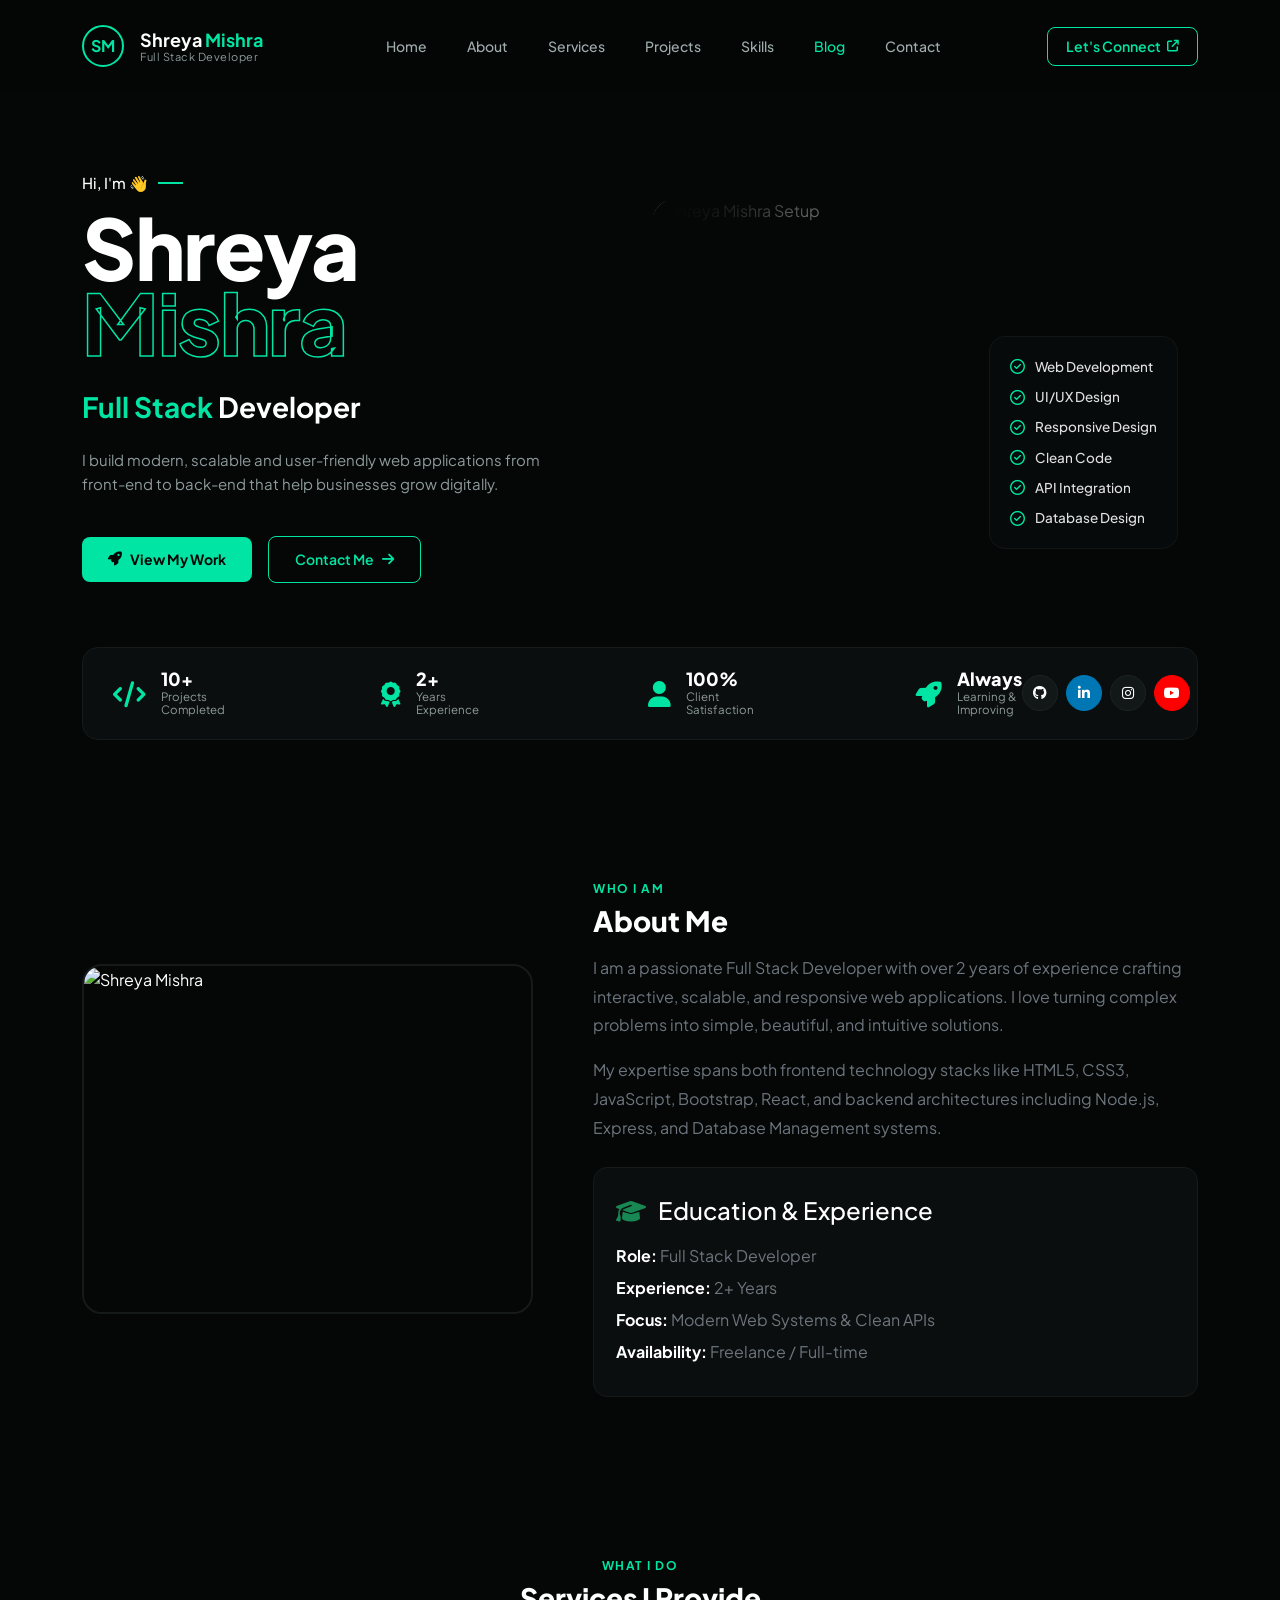
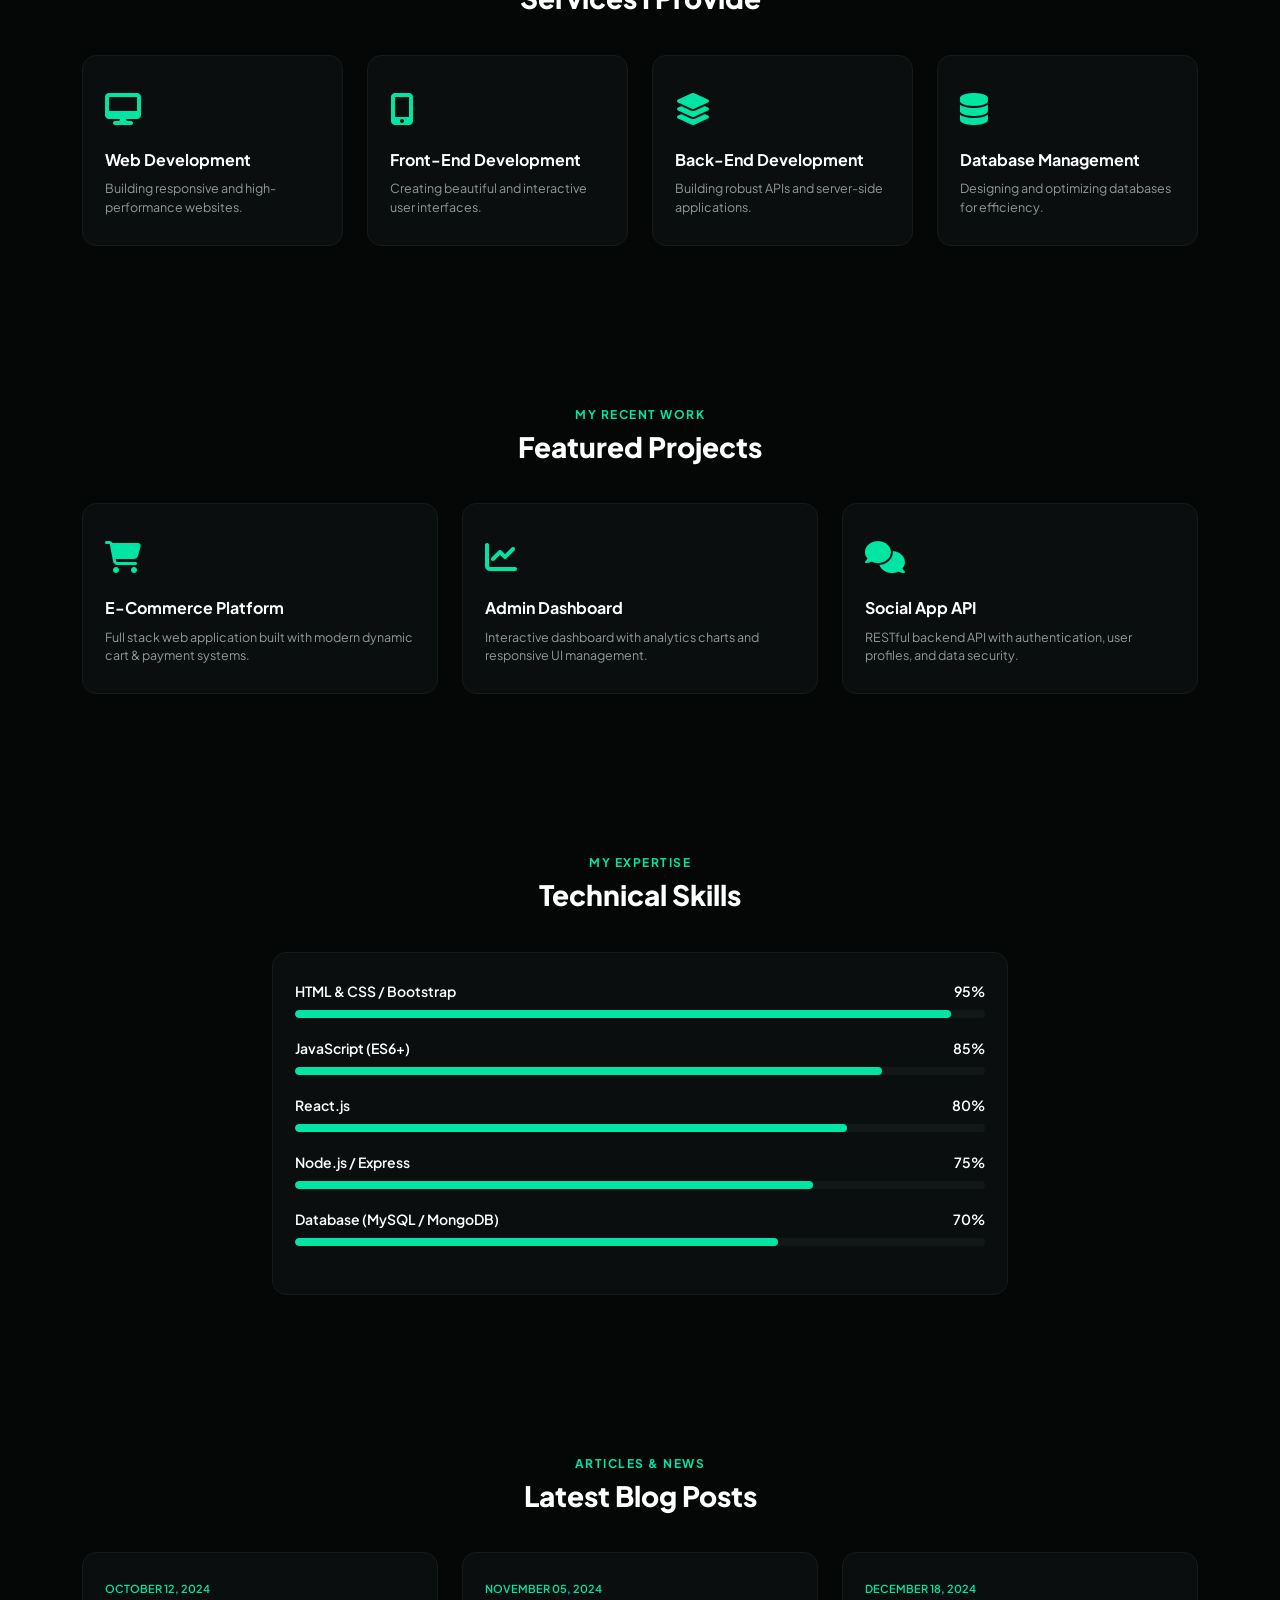
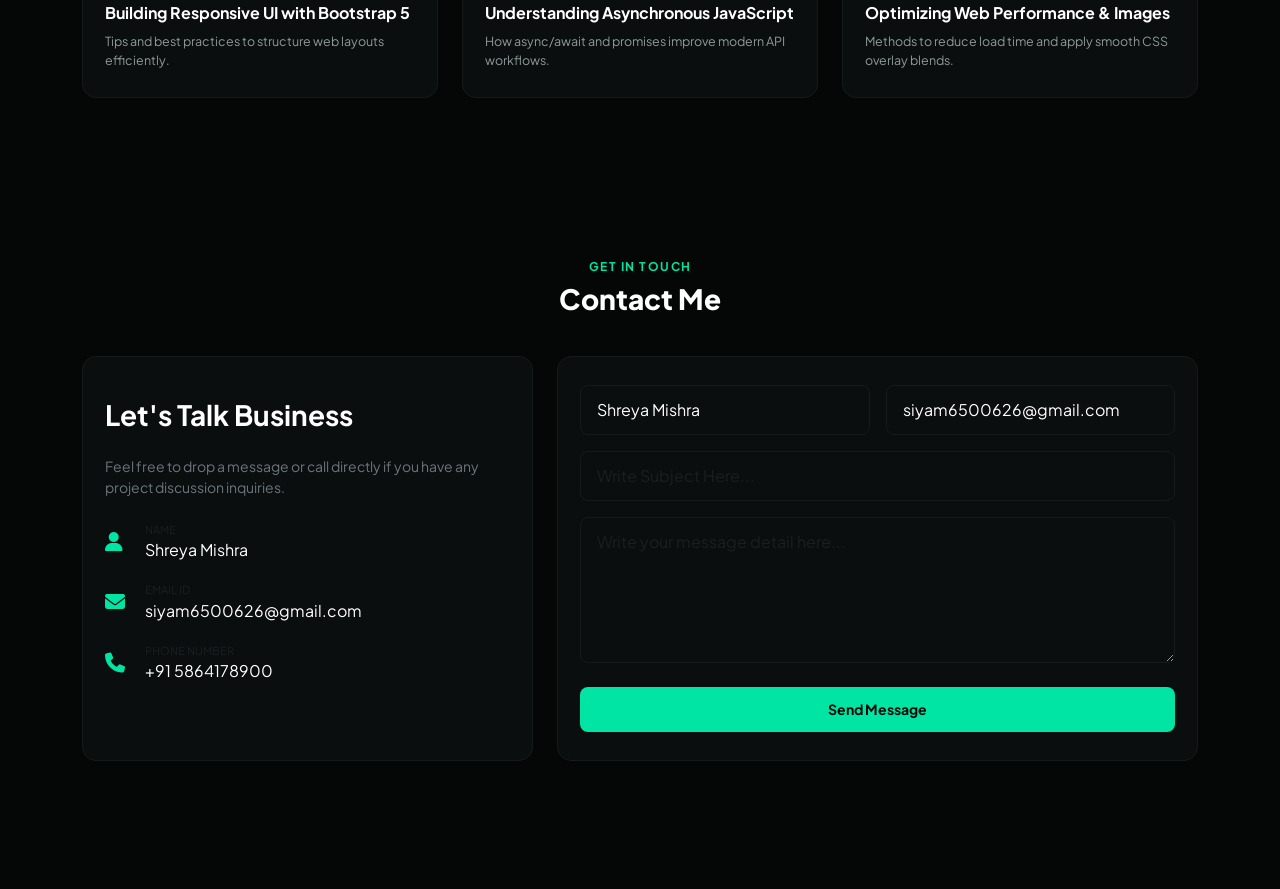
==== index.html.html @ d86da904 "Add files via upload" ====
<!DOCTYPE html>
<html lang="en">
<head>
    <meta charset="UTF-8">
    <meta name="viewport" content="width=device-width, initial-scale=1.0">
    <title>Shreya Mishra - Full Stack Developer</title>
    <!-- Bootstrap 5 CSS -->
    <link href="https://cdn.jsdelivr.net/npm/bootstrap@5.3.2/dist/css/bootstrap.min.css" rel="stylesheet">
    <!-- Google Fonts -->
    <link href="https://fonts.googleapis.com/css2?family=Plus+Jakarta+Sans:wght@300;400;500;600;700;800&display=swap" rel="stylesheet">
    <!-- Font Awesome Icons -->
    <link rel="stylesheet" href="https://cdnjs.cloudflare.com/ajax/libs/font-awesome/6.5.1/css/all.min.css">
    
    <style>
        :root {
            --bg-black: #050707;
            --card-bg: #0b0e0e;
            --card-border: #151a1a;
            --accent-green: #00e5a3;
            --accent-green-dark: #00b37e;
            --text-muted: #8e9a9a;
            --font-family: 'Plus Jakarta Sans', sans-serif;
        }

        html {
            scroll-behavior: smooth;
        }

        body {
            background-color: var(--bg-black);
            color: #ffffff;
            font-family: var(--font-family);
            overflow-x: hidden;
        }

        /* Navbar Styling */
        .navbar {
            padding: 20px 0;
            background-color: rgba(5, 7, 7, 0.95);
            backdrop-filter: blur(10px);
        }

        .brand-logo-circle {
            width: 42px;
            height: 42px;
            border-radius: 50%;
            border: 2px solid var(--accent-green);
            display: flex;
            align-items: center;
            justify-content: center;
            color: var(--accent-green);
            font-weight: 700;
            font-size: 16px;
        }

        .brand-name {
            font-size: 18px;
            font-weight: 700;
            color: #fff;
            margin-bottom: -4px;
        }

        .brand-name span {
            color: var(--accent-green);
        }

        .brand-title {
            font-size: 11px;
            color: var(--text-muted);
            letter-spacing: 0.5px;
        }

        .nav-link {
            color: #a0acac !important;
            font-size: 14px;
            font-weight: 500;
            margin: 0 12px;
            transition: all 0.3s ease;
        }

        .nav-link.active, .nav-link:hover {
            color: var(--accent-green) !important;
        }

        .btn-connect {
            border: 1px solid var(--accent-green);
            color: var(--accent-green);
            border-radius: 8px;
            padding: 8px 18px;
            font-size: 14px;
            font-weight: 600;
            transition: all 0.3s ease;
            text-decoration: none;
            display: inline-flex;
            align-items: center;
            gap: 6px;
        }

        .btn-connect:hover {
            background-color: var(--accent-green);
            color: #000;
        }

        /* Hero Section */
        .hero-section {
            padding: 80px 0 60px 0;
        }

        .greeting-text {
            font-size: 15px;
            font-weight: 500;
            color: #ffffff;
            display: flex;
            align-items: center;
            gap: 10px;
            margin-bottom: 15px;
        }

        .greeting-line {
            width: 25px;
            height: 2px;
            background-color: var(--accent-green);
            display: inline-block;
        }

        .hero-name-solid {
            font-size: 84px;
            font-weight: 800;
            line-height: 0.9;
            color: #ffffff;
            letter-spacing: -1.5px;
            margin-bottom: 0;
        }

        .hero-name-stroke {
            font-size: 84px;
            font-weight: 800;
            line-height: 0.9;
            color: transparent;
            -webkit-text-stroke: 1.5px var(--accent-green);
            letter-spacing: -1.5px;
            margin-bottom: 25px;
        }

        .hero-role {
            font-size: 28px;
            font-weight: 700;
            margin-bottom: 20px;
        }

        .hero-role .accent {
            color: var(--accent-green);
        }

        .hero-description {
            color: var(--text-muted);
            font-size: 15px;
            line-height: 1.6;
            max-width: 480px;
            margin-bottom: 40px;
        }

        .btn-view-work {
            background-color: var(--accent-green);
            color: #050707;
            font-weight: 700;
            font-size: 14px;
            padding: 12px 26px;
            border-radius: 8px;
            border: none;
            text-decoration: none;
            display: inline-flex;
            align-items: center;
            gap: 8px;
            transition: all 0.3s ease;
        }

        .btn-view-work:hover {
            background-color: var(--accent-green-dark);
            color: #050707;
        }

        .btn-contact-me {
            border: 1px solid var(--accent-green);
            color: var(--accent-green);
            font-weight: 600;
            font-size: 14px;
            padding: 12px 26px;
            border-radius: 8px;
            background: transparent;
            text-decoration: none;
            display: inline-flex;
            align-items: center;
            gap: 8px;
            transition: all 0.3s ease;
        }

        .btn-contact-me:hover {
            background-color: rgba(0, 229, 163, 0.1);
            color: var(--accent-green);
        }

        /* Custom Image Shadow Container */
        .hero-img-wrapper {
            position: relative;
            width: 100%;
            height: 100%;
            min-height: 400px;
            display: flex;
            align-items: center;
            justify-content: center;
        }

        .hero-img-container {
            position: relative;
            width: 100%;
            height: 380px;
            border-radius: 24px;
            overflow: hidden;
            background-color: #050707;
            z-index: 1;
        }

        .hero-img-container img {
            width: 100%;
            height: 100%;
            object-fit: cover;
            display: block;
            filter: brightness(0.8) contrast(1.1);
        }

        .hero-img-container::after {
            content: '';
            position: absolute;
            top: 0;
            left: 0;
            width: 100%;
            height: 100%;
            background: radial-gradient(circle at center, rgba(5, 7, 7, 0) 0%, rgba(5, 7, 7, 0.4) 50%, #050707 95%),
                        linear-gradient(to right, #050707 0%, rgba(5, 7, 7, 0) 25%),
                        linear-gradient(to top, #050707 0%, rgba(5, 7, 7, 0) 25%);
            z-index: 2;
            pointer-events: none;
        }

        .checklist-overlay {
            position: absolute;
            right: 20px;
            bottom: 40px;
            display: flex;
            flex-direction: column;
            gap: 10px;
            z-index: 10;
            background: rgba(11, 14, 14, 0.5);
            backdrop-filter: blur(12px);
            padding: 20px;
            border-radius: 16px;
            border: 1px solid rgba(21, 26, 26, 0.8);
        }

        .checklist-item {
            display: flex;
            align-items: center;
            gap: 10px;
            font-size: 13.5px;
            font-weight: 500;
            color: #e0e0e0;
        }

        .checklist-item i {
            color: var(--accent-green);
            font-size: 15px;
        }

        /* About Image Styling */
        .about-img-container {
            position: relative;
            border-radius: 20px;
            overflow: hidden;
            border: 2px solid var(--card-border);
            height: 350px;
        }

        .about-img-container img {
            width: 100%;
            height: 100%;
            object-fit: cover;
        }

        .about-img-container::after {
            content: '';
            position: absolute;
            top: 0;
            left: 0;
            width: 100%;
            height: 100%;
            background: linear-gradient(to bottom, transparent 60%, var(--bg-black));
        }

        /* Stats Bar */
        .stats-bar {
            background-color: var(--card-bg);
            border: 1px solid var(--card-border);
            border-radius: 16px;
            padding: 22px 30px;
            margin-top: 40px;
        }

        .stat-item {
            display: flex;
            align-items: center;
            gap: 15px;
        }

        .stat-icon {
            font-size: 26px;
            color: var(--accent-green);
        }

        .stat-number {
            font-size: 18px;
            font-weight: 800;
            color: #ffffff;
            margin-bottom: 2px;
            line-height: 1;
        }

        .stat-label {
            font-size: 11.5px;
            color: var(--text-muted);
            margin-bottom: 0;
            line-height: 1.2;
        }

        .social-link {
            width: 36px;
            height: 36px;
            border-radius: 50%;
            background-color: #121717;
            border: 1px solid #1c2424;
            display: flex;
            align-items: center;
            justify-content: center;
            color: #ffffff;
            text-decoration: none;
            font-size: 14px;
            transition: all 0.3s ease;
        }

        .social-link:hover {
            color: var(--accent-green);
            border-color: var(--accent-green);
        }

        .social-link.active-blue {
            background-color: #0077b5;
            border-color: #0077b5;
            color: #ffffff;
        }

        .social-link.active-red {
            background-color: #ff0000;
            border-color: #ff0000;
            color: #ffffff;
        }

        /* Shared Section Headers */
        .section-padding {
            padding: 80px 0;
        }

        .section-tagline {
            color: var(--accent-green);
            font-size: 12px;
            font-weight: 700;
            letter-spacing: 1.5px;
            text-transform: uppercase;
            display: block;
            margin-bottom: 6px;
        }

        .section-title {
            font-size: 28px;
            font-weight: 800;
            color: #ffffff;
            margin-bottom: 40px;
        }

        /* Generic Card Styles */
        .custom-card {
            background-color: var(--card-bg);
            border: 1px solid var(--card-border);
            border-radius: 14px;
            padding: 28px 22px;
            height: 100%;
            transition: all 0.3s ease;
        }

        .custom-card:hover {
            border-color: rgba(0, 229, 163, 0.4);
            transform: translateY(-4px);
        }

        .service-icon {
            font-size: 32px;
            color: var(--accent-green);
            margin-bottom: 18px;
        }

        .service-title {
            font-size: 16px;
            font-weight: 700;
            color: #ffffff;
            margin-bottom: 10px;
        }

        .service-desc {
            font-size: 12.5px;
            color: var(--text-muted);
            line-height: 1.5;
            margin-bottom: 0;
        }

        /* Skills Progress Bar */
        .skill-name {
            font-size: 14px;
            font-weight: 600;
            margin-bottom: 8px;
            display: flex;
            justify-content: space-between;
        }

        .progress {
            height: 8px;
            background-color: #121717;
            border-radius: 10px;
            margin-bottom: 20px;
        }

        .progress-bar {
            background-color: var(--accent-green);
            border-radius: 10px;
        }

        /* Blog Card Custom */
        .blog-card img {
            border-radius: 10px;
            width: 100%;
            height: 180px;
            object-fit: cover;
            margin-bottom: 15px;
        }

        .blog-date {
            font-size: 11px;
            color: var(--accent-green);
            font-weight: 600;
            margin-bottom: 5px;
        }

        /* Form Styling */
        .form-control {
            background-color: var(--card-bg);
            border: 1px solid var(--card-border);
            color: #fff;
            padding: 12px 16px;
            border-radius: 8px;
        }

        .form-control:focus {
            background-color: var(--card-bg);
            border-color: var(--accent-green);
            color: #fff;
            box-shadow: none;
        }

        /* Contact details list styling */
        .contact-details-list li {
            margin-bottom: 20px;
            display: flex;
            align-items: center;
            gap: 15px;
            color: var(--text-muted);
        }
        .contact-details-list i {
            font-size: 20px;
            color: var(--accent-green);
            width: 25px;
        }

        @media (max-width: 991px) {
            .hero-name-solid, .hero-name-stroke {
                font-size: 55px;
            }
            .stats-bar {
                gap: 20px;
            }
            .hero-img-container, .about-img-container {
                height: 280px;
            }
        }
    </style>
</head>
<body data-bs-spy="scroll" data-bs-target="#navbarNav">

    <!-- Navbar -->
    <nav class="navbar navbar-expand-lg sticky-top">
        <div class="container">
            <a class="navbar-brand d-flex align-items-center gap-3" href="#home">
                <div class="brand-logo-circle">SM</div>
                <div>
                    <div class="brand-name">Shreya <span>Mishra</span></div>
                    <div class="brand-title">Full Stack Developer</div>
                </div>
            </a>
            <button class="navbar-toggler navbar-dark" type="button" data-bs-toggle="collapse" data-bs-target="#navbarNav">
                <span class="navbar-toggler-icon"></span>
            </button>
            <div class="collapse navbar-collapse" id="navbarNav">
                <ul class="navbar-nav mx-auto">
                    <li class="nav-item"><a class="nav-link active" href="#home">Home</a></li>
                    <li class="nav-item"><a class="nav-link" href="#about">About</a></li>
                    <li class="nav-item"><a class="nav-link" href="#services">Services</a></li>
                    <li class="nav-item"><a class="nav-link" href="#projects">Projects</a></li>
                    <li class="nav-item"><a class="nav-link" href="#skills">Skills</a></li>
                    <li class="nav-item"><a class="nav-link" href="#blog">Blog</a></li>
                    <li class="nav-item"><a class="nav-link" href="#contact">Contact</a></li>
                </ul>
                <a href="#contact" class="btn-connect">Let's Connect <i class="fa-solid fa-arrow-up-right-from-square" style="font-size: 12px;"></i></a>
            </div>
        </div>
    </nav>

    <!-- Home / Hero Section -->
    <section id="home" class="hero-section">
        <div class="container">
            <div class="row align-items-center">
                <div class="col-lg-6">
                    <div class="greeting-text">
                        <span>Hi, I'm 👋</span>
                        <span class="greeting-line"></span>
                    </div>
                    <h1 class="hero-name-solid">Shreya</h1>
                    <h1 class="hero-name-stroke">Mishra</h1>
                    <div class="hero-role">
                        <span class="accent">Full Stack</span> Developer
                    </div>
                    <p class="hero-description">
                        I build modern, scalable and user-friendly web applications from front-end to back-end that help businesses grow digitally.
                    </p>

                    <div class="d-flex align-items-center gap-3 mb-4">
                        <a href="#projects" class="btn-view-work">
                            <i class="fa-solid fa-rocket"></i> View My Work
                        </a>
                        <a href="#contact" class="btn-contact-me">
                            Contact Me <i class="fa-solid fa-arrow-right"></i>
                        </a>
                    </div>
                </div>

                <div class="col-lg-6">
                    <div class="hero-img-wrapper">
                        <div class="hero-img-container">
        <img src="c:\Users\Lenovo\Desktop\html\images\profile.jpg.jpeg "alt="Shreya Mishra Setup">
                        </div>
                        <div class="checklist-overlay d-none d-sm-flex">
                            <div class="checklist-item"><i class="fa-regular fa-circle-check"></i> Web Development</div>
                            <div class="checklist-item"><i class="fa-regular fa-circle-check"></i> UI/UX Design</div>
                            <div class="checklist-item"><i class="fa-regular fa-circle-check"></i> Responsive Design</div>
                            <div class="checklist-item"><i class="fa-regular fa-circle-check"></i> Clean Code</div>
                            <div class="checklist-item"><i class="fa-regular fa-circle-check"></i> API Integration</div>
                            <div class="checklist-item"><i class="fa-regular fa-circle-check"></i> Database Design</div>
                        </div>
                    </div>
                </div>
            </div>

            <div class="stats-bar">
                <div class="row align-items-center g-3">
                    <div class="col-6 col-md-3">
                        <div class="stat-item">
                            <div class="stat-icon"><i class="fa-solid fa-code"></i></div>
                            <div>
                                <div class="stat-number">10+</div>
                                <div class="stat-label">Projects<br>Completed</div>
                            </div>
                        </div>
                    </div>
                    <div class="col-6 col-md-3">
                        <div class="stat-item">
                            <div class="stat-icon"><i class="fa-solid fa-award"></i></div>
                            <div>
                                <div class="stat-number">2+</div>
                                <div class="stat-label">Years<br>Experience</div>
                            </div>
                        </div>
                    </div>
                    <div class="col-6 col-md-3">
                        <div class="stat-item">
                            <div class="stat-icon"><i class="fa-solid fa-user"></i></div>
                            <div>
                                <div class="stat-number">100%</div>
                                <div class="stat-label">Client<br>Satisfaction</div>
                            </div>
                        </div>
                    </div>
                    <div class="col-6 col-md-3">
                        <div class="d-flex align-items-center justify-content-between">
                            <div class="stat-item">
                                <div class="stat-icon"><i class="fa-solid fa-rocket"></i></div>
                                <div>
                                    <div class="stat-number">Always</div>
                                    <div class="stat-label">Learning &<br>Improving</div>
                                </div>
                            </div>
                            <div class="d-flex gap-2">
                                <a href="#" class="social-link"><i class="fa-brands fa-github"></i></a>
                                <a href="#" class="social-link active-blue"><i class="fa-brands fa-linkedin-in"></i></a>
                                <a href="#" class="social-link"><i class="fa-brands fa-instagram"></i></a>
                                <a href="#" class="social-link active-red"><i class="fa-brands fa-youtube"></i></a>
                            </div>
                        </div>
                    </div>
                </div>
            </div>
        </div>
    </section>

    <!-- About Section (Updated with Photo) -->
    <section id="about" class="section-padding">
        <div class="container">
            <div class="row align-items-center">
                <!-- About Image Left -->
                <div class="col-lg-5 mb-4 mb-lg-0">
                    <div class="about-img-container">
                        <!-- Yahan aap apni image ka link laga sakti hain -->
                        <img src="c:\Users\Lenovo\Desktop\html\images\WhatsApp Image 2026-07-05 at 18.47.54 - shreya2.jpeg" alt="Shreya Mishra">
                    </div>
                </div>
                <!-- About Details Right -->
                <div class="col-lg-7 ps-lg-5">
                    <span class="section-tagline">WHO I AM</span>
                    <h2 class="section-title mb-3">About Me</h2>
                    <p class="text-secondary" style="line-height: 1.8;">
                        I am a passionate Full Stack Developer with over 2 years of experience crafting interactive, scalable, and responsive web applications. I love turning complex problems into simple, beautiful, and intuitive solutions.
                    </p>
                    <p class="text-secondary mb-4" style="line-height: 1.8;">
                        My expertise spans both frontend technology stacks like HTML5, CSS3, JavaScript, Bootstrap, React, and backend architectures including Node.js, Express, and Database Management systems.
                    </p>
                    <div class="custom-card">
                        <h4 class="text-white mb-3"><i class="fa-solid fa-graduation-cap text-success me-2"></i> Education & Experience</h4>
                        <ul class="list-unstyled text-secondary mb-0" style="line-height: 2;">
                            <li><strong class="text-white">Role:</strong> Full Stack Developer</li>
                            <li><strong class="text-white">Experience:</strong> 2+ Years</li>
                            <li><strong class="text-white">Focus:</strong> Modern Web Systems & Clean APIs</li>
                            <li><strong class="text-white">Availability:</strong> Freelance / Full-time</li>
                        </ul>
                    </div>
                </div>
            </div>
        </div>
    </section>

    <!-- Services Section -->
    <section id="services" class="section-padding">
        <div class="container text-center">
            <span class="section-tagline">WHAT I DO</span>
            <h2 class="section-title">Services I Provide</h2>

            <div class="row g-4 text-start">
                <div class="col-md-6 col-lg-3">
                    <div class="custom-card">
                        <div class="service-icon"><i class="fa-solid fa-desktop"></i></div>
                        <h3 class="service-title">Web Development</h3>
                        <p class="service-desc">Building responsive and high-performance websites.</p>
                    </div>
                </div>
                <div class="col-md-6 col-lg-3">
                    <div class="custom-card">
                        <div class="service-icon"><i class="fa-solid fa-mobile-screen-button"></i></div>
                        <h3 class="service-title">Front-End Development</h3>
                        <p class="service-desc">Creating beautiful and interactive user interfaces.</p>
                    </div>
                </div>
                <div class="col-md-6 col-lg-3">
                    <div class="custom-card">
                        <div class="service-icon"><i class="fa-solid fa-layer-group"></i></div>
                        <h3 class="service-title">Back-End Development</h3>
                        <p class="service-desc">Building robust APIs and server-side applications.</p>
                    </div>
                </div>
                <div class="col-md-6 col-lg-3">
                    <div class="custom-card">
                        <div class="service-icon"><i class="fa-solid fa-database"></i></div>
                        <h3 class="service-title">Database Management</h3>
                        <p class="service-desc">Designing and optimizing databases for efficiency.</p>
                    </div>
                </div>
            </div>
        </div>
    </section>

    <!-- Projects Section -->
    <section id="projects" class="section-padding">
        <div class="container text-center">
            <span class="section-tagline">MY RECENT WORK</span>
            <h2 class="section-title">Featured Projects</h2>

            <div class="row g-4 text-start">
                <div class="col-md-6 col-lg-4">
                    <div class="custom-card">
                        <div class="service-icon"><i class="fa-solid fa-cart-shopping"></i></div>
                        <h3 class="service-title">E-Commerce Platform</h3>
                        <p class="service-desc">Full stack web application built with modern dynamic cart & payment systems.</p>
                    </div>
                </div>
                <div class="col-md-6 col-lg-4">
                    <div class="custom-card">
                        <div class="service-icon"><i class="fa-solid fa-chart-line"></i></div>
                        <h3 class="service-title">Admin Dashboard</h3>
                        <p class="service-desc">Interactive dashboard with analytics charts and responsive UI management.</p>
                    </div>
                </div>
                <div class="col-md-6 col-lg-4">
                    <div class="custom-card">
                        <div class="service-icon"><i class="fa-solid fa-comments"></i></div>
                        <h3 class="service-title">Social App API</h3>
                        <p class="service-desc">RESTful backend API with authentication, user profiles, and data security.</p>
                    </div>
                </div>
            </div>
        </div>
    </section>

    <!-- Skills Section -->
    <section id="skills" class="section-padding">
        <div class="container">
            <div class="text-center">
                <span class="section-tagline">MY EXPERTISE</span>
                <h2 class="section-title">Technical Skills</h2>
            </div>
            <div class="row justify-content-center">
                <div class="col-lg-8">
                    <div class="custom-card">
                        <div class="skill-name"><span>HTML & CSS / Bootstrap</span> <span>95%</span></div>
                        <div class="progress"><div class="progress-bar" style="width: 95%;"></div></div>

                        <div class="skill-name"><span>JavaScript (ES6+)</span> <span>85%</span></div>
                        <div class="progress"><div class="progress-bar" style="width: 85%;"></div></div>

                        <div class="skill-name"><span>React.js</span> <span>80%</span></div>
                        <div class="progress"><div class="progress-bar" style="width: 80%;"></div></div>

                        <div class="skill-name"><span>Node.js / Express</span> <span>75%</span></div>
                        <div class="progress"><div class="progress-bar" style="width: 75%;"></div></div>

                        <div class="skill-name"><span>Database (MySQL / MongoDB)</span> <span>70%</span></div>
                        <div class="progress"><div class="progress-bar" style="width: 70%;"></div></div>
                    </div>
                </div>
            </div>
        </div>
    </section>

    <!-- Blog Section -->
    <section id="blog" class="section-padding">
        <div class="container text-center">
            <span class="section-tagline">ARTICLES & NEWS</span>
            <h2 class="section-title">Latest Blog Posts</h2>

            <div class="row g-4 text-start">
                <div class="col-md-6 col-lg-4">
                    <div class="custom-card blog-card">
                        <div class="blog-date">OCTOBER 12, 2024</div>
                        <h3 class="service-title">Building Responsive UI with Bootstrap 5</h3>
                        <p class="service-desc">Tips and best practices to structure web layouts efficiently.</p>
                    </div>
                </div>
                <div class="col-md-6 col-lg-4">
                    <div class="custom-card blog-card">
                        <div class="blog-date">NOVEMBER 05, 2024</div>
                        <h3 class="service-title">Understanding Asynchronous JavaScript</h3>
                        <p class="service-desc">How async/await and promises improve modern API workflows.</p>
                    </div>
                </div>
                <div class="col-md-6 col-lg-4">
                    <div class="custom-card blog-card">
                        <div class="blog-date">DECEMBER 18, 2024</div>
                        <h3 class="service-title">Optimizing Web Performance & Images</h3>
                        <p class="service-desc">Methods to reduce load time and apply smooth CSS overlay blends.</p>
                    </div>
                </div>
            </div>
        </div>
    </section>

    <!-- Contact Section -->
    <section id="contact" class="section-padding mb-5">
        <div class="container">
            <div class="text-center">
                <span class="section-tagline">GET IN TOUCH</span>
                <h2 class="section-title">Contact Me</h2>
            </div>
            <div class="row g-4">
                <!-- Contact info direct view display layout -->
                <div class="col-lg-5">
                    <div class="custom-card d-flex flex-column justify-content-center">
                        <h3 class="text-white mb-4" style="font-weight: 700;">Let's Talk Business</h3>
                        <p class="text-secondary mb-4" style="font-size: 14px;">Feel free to drop a message or call directly if you have any project discussion inquiries.</p>
                        
                        <ul class="list-unstyled contact-details-list">
                            <li>
                                <i class="fa-solid fa-user"></i>
                                <div>
                                    <small class="d-block text-muted" style="font-size: 11px;">NAME</small>
                                    <span class="text-white font-weight-600">Shreya Mishra</span>
                                </div>
                            </li>
                            <li>
                                <i class="fa-solid fa-envelope"></i>
                                <div>
                                    <small class="d-block text-muted" style="font-size: 11px;">EMAIL ID</small>
                                    <a href="mailto:siyam6500626@gmail.com" class="text-white text-decoration-none">siyam6500626@gmail.com</a>
                                </div>
                            </li>
                            <li>
                                <i class="fa-solid fa-phone"></i>
                                <div>
                                    <small class="d-block text-muted" style="font-size: 11px;">PHONE NUMBER</small>
                                    <a href="tel:+915864178900" class="text-white text-decoration-none">+91 5864178900</a>
                                </div>
                            </li>
                        </ul>
                    </div>
                </div>

                <!-- Input Fill out section -->
                <div class="col-lg-7">
                    <div class="custom-card">
                        <form action="mailto:siyam6500626@gmail.com" method="post" enctype="text/plain">
                            <div class="row g-3">
                                <div class="col-md-6">
                                    <input type="text" class="form-control" name="Client Name" value="Shreya Mishra" readonly required>
                                </div>
                                <div class="col-md-6">
                                    <input type="email" class="form-control" name="Client Email" value="siyam6500626@gmail.com" readonly required>
                                </div>
                                <div class="col-12">
                                    <input type="text" class="form-control" name="Subject" placeholder="Write Subject Here...">
                                </div>
                                <div class="col-12">
                                    <textarea class="form-control" name="Message Body" rows="5" placeholder="Write your message detail here..." required></textarea>
                                </div>
                                <div class="col-12 text-center mt-4">
                                    <button type="submit" class="btn-view-work w-100 justify-content-center">Send Message</button>
                                </div>
                            </div>
                        </form>
                    </div>
                </div>
            </div>
        </div>
    </section>

    <!-- Bootstrap JS -->
    <script src="https://cdn.jsdelivr.net/npm/bootstrap@5.3.2/dist/js/bootstrap.bundle.min.js"></script>
</body>
</html>
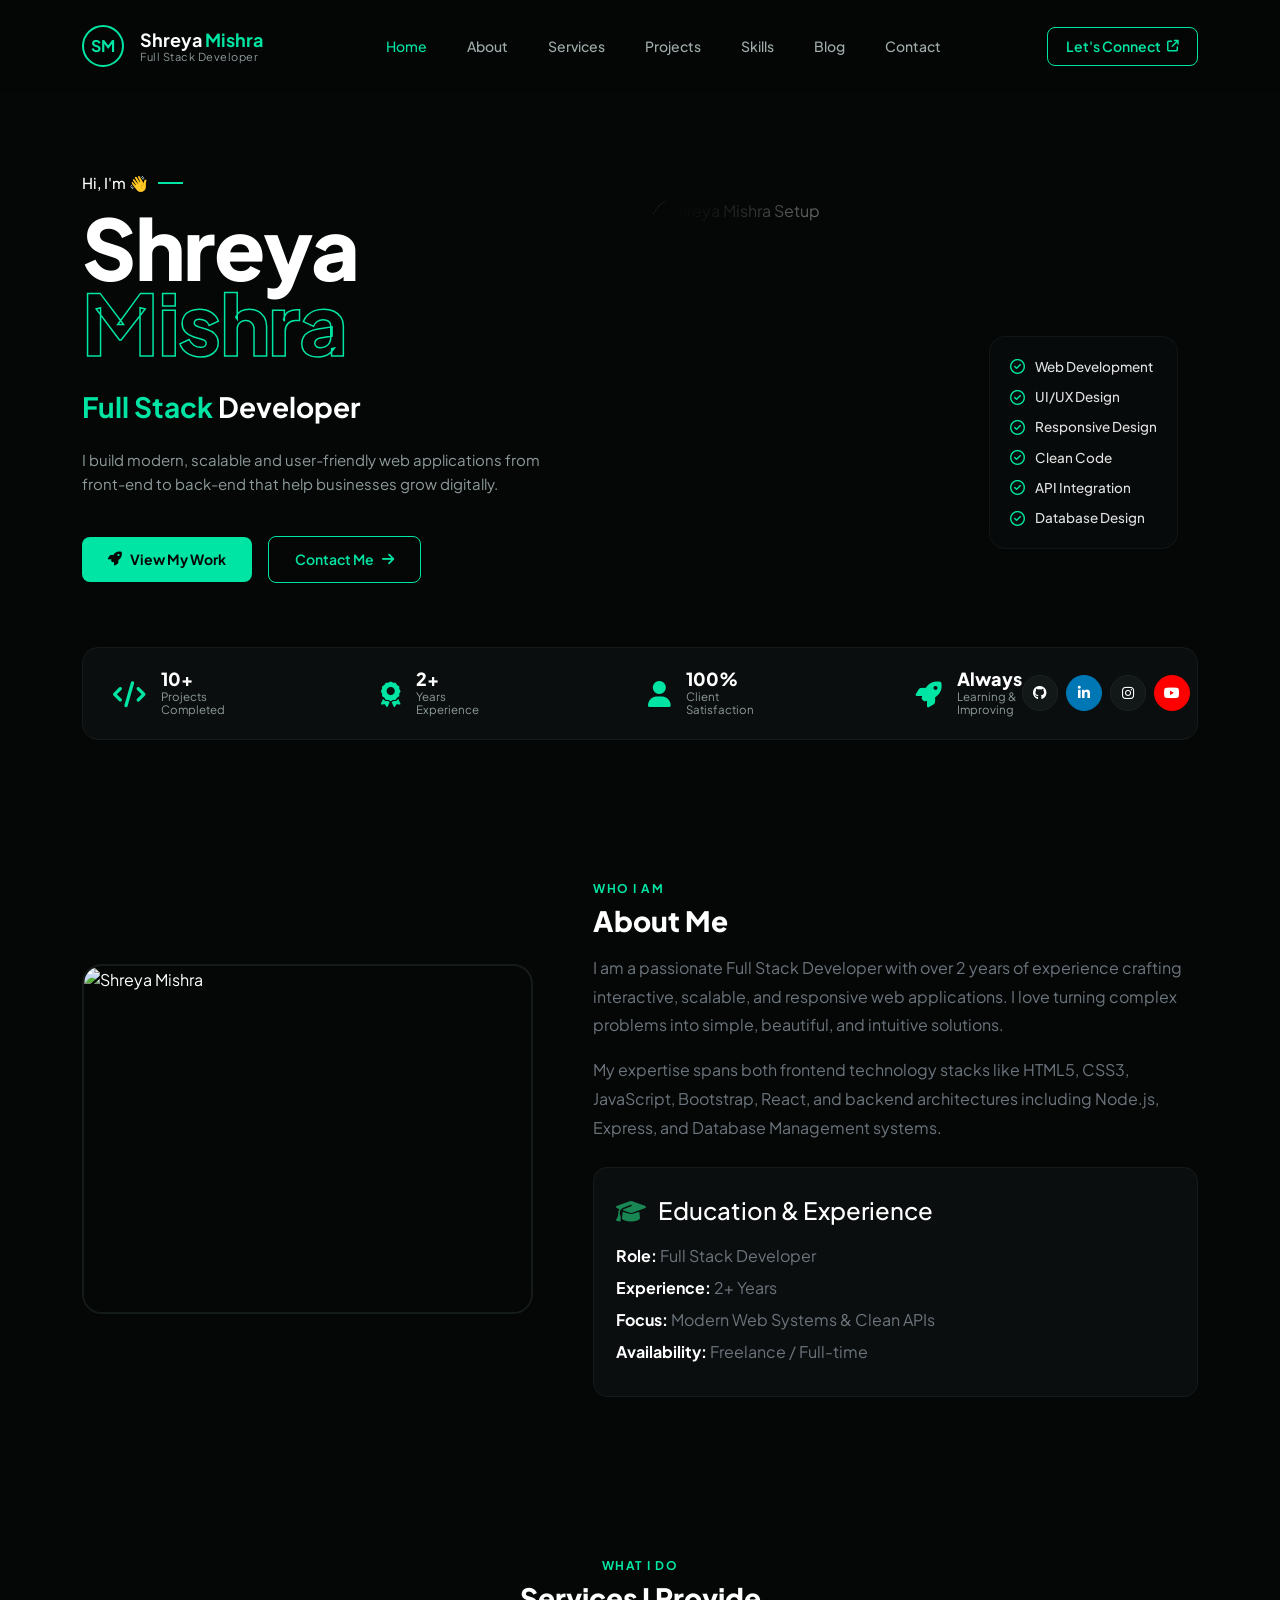
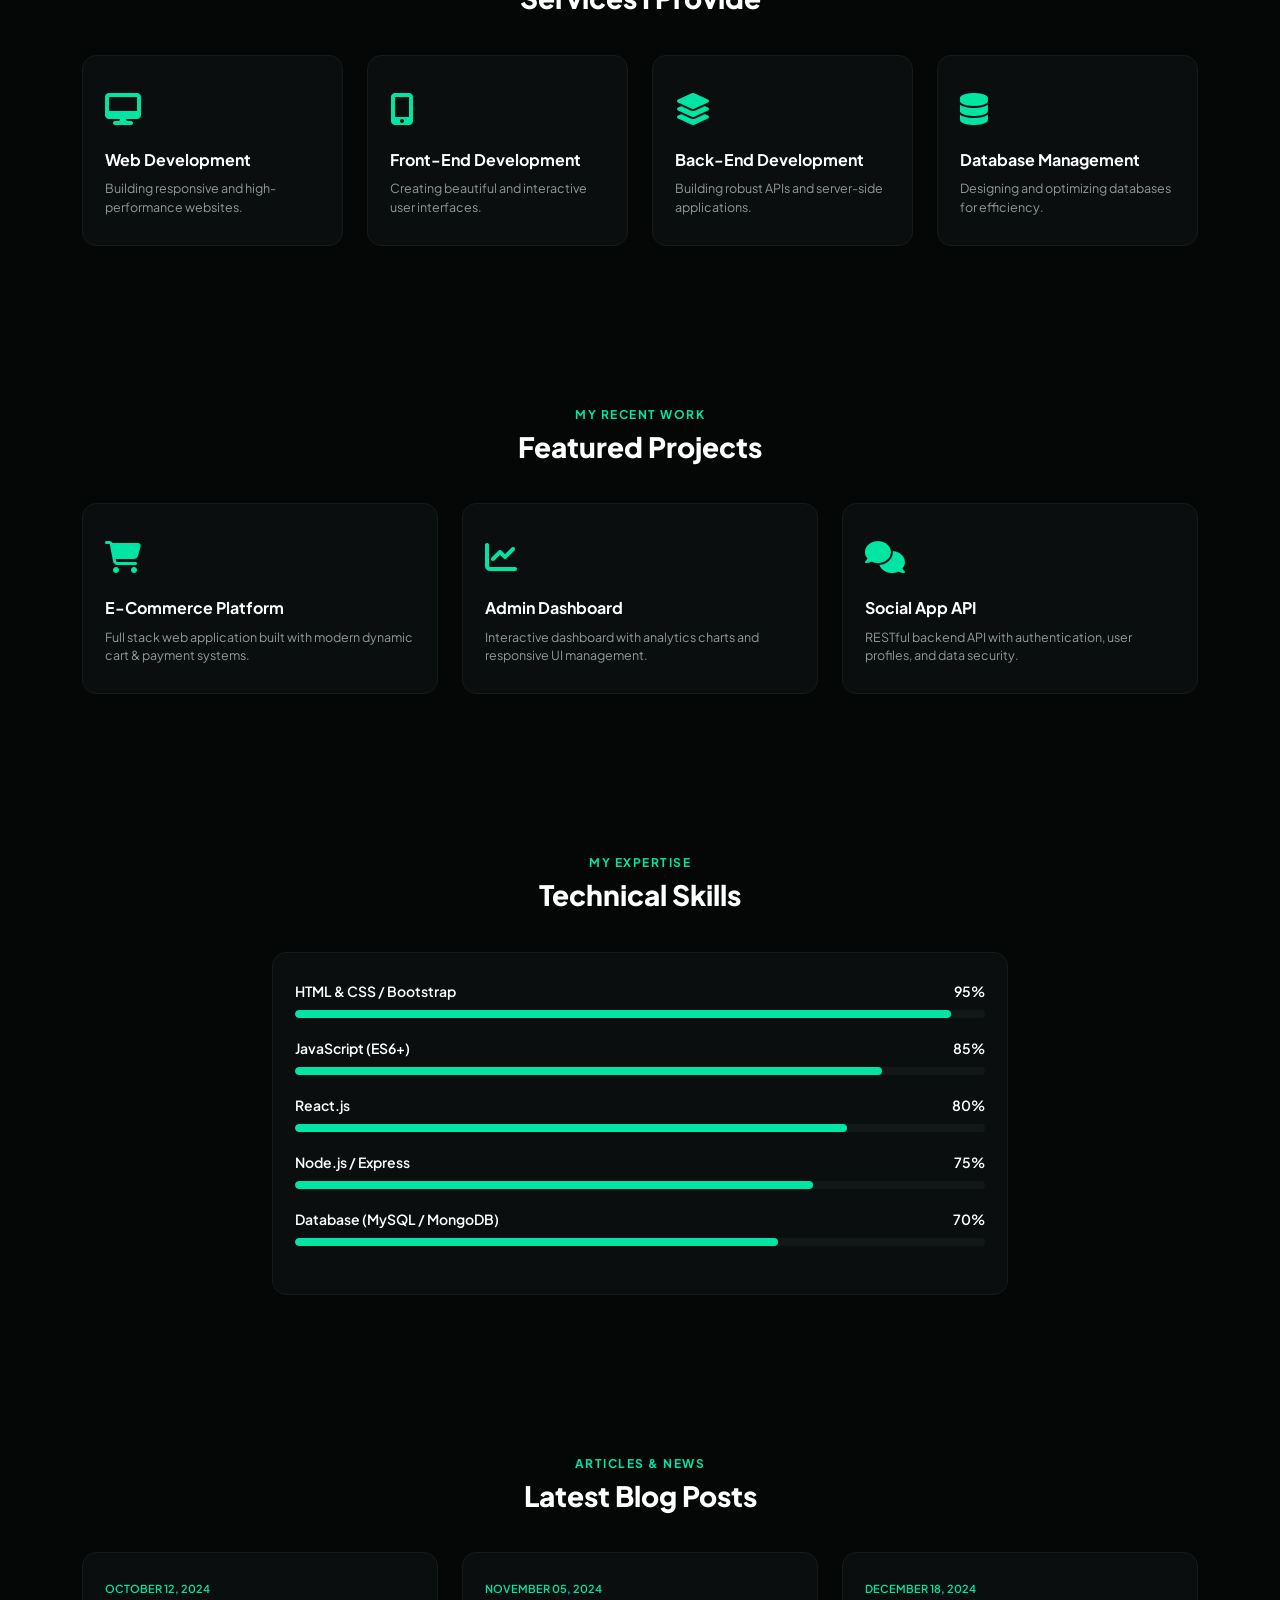
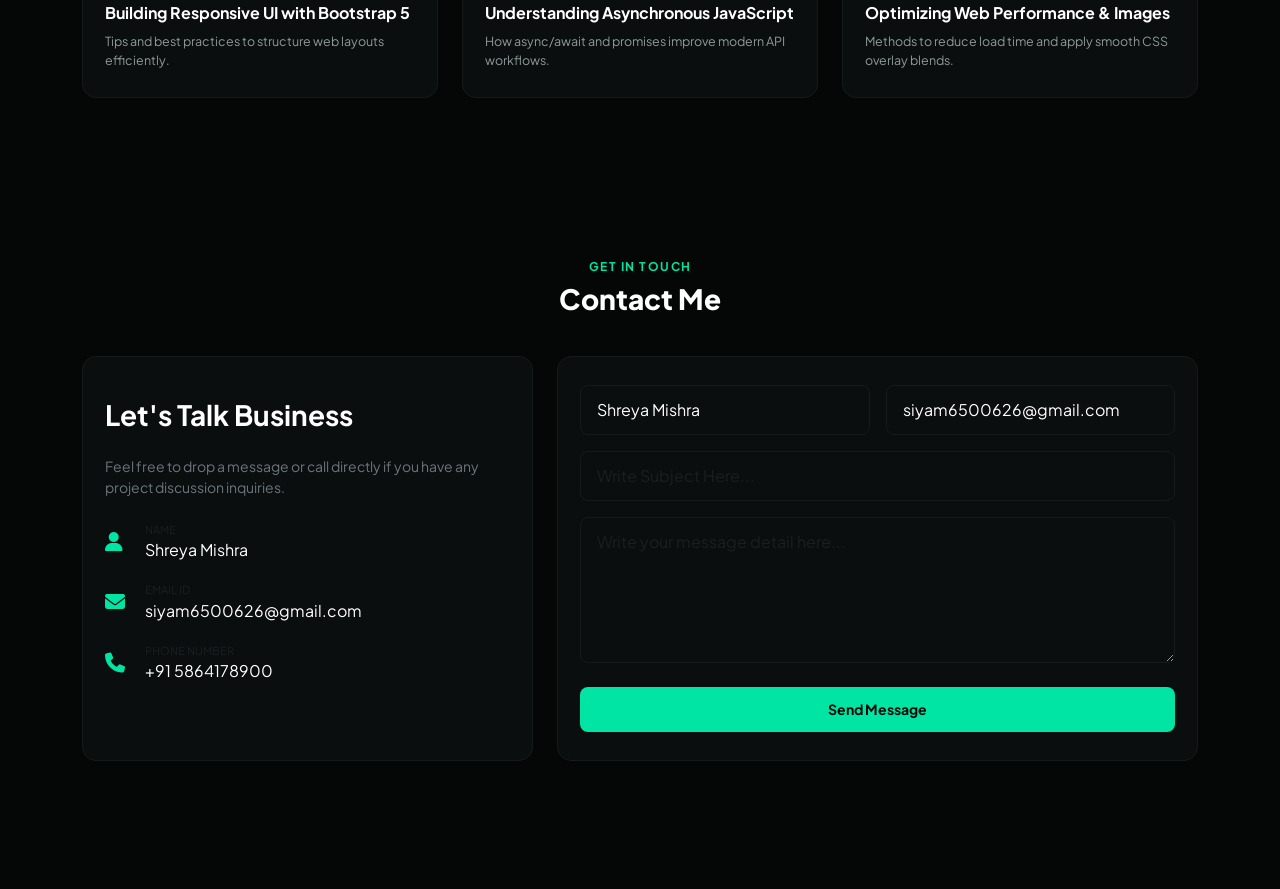
==== commit 5b7b79d7: "Update index.html.html" ====
--- a/index.html.html
+++ b/index.html.html
@@ -562,7 +562,7 @@
                 <div class="col-lg-6">
                     <div class="hero-img-wrapper">
                         <div class="hero-img-container">
-        <img src="c:\Users\Lenovo\Desktop\html\images\profile.jpg.jpeg "alt="Shreya Mishra Setup">
+        <img src="c:\Users\Lenovo\Desktop\html\images\profile.jpg2 "alt="Shreya Mishra Setup">
                         </div>
                         <div class="checklist-overlay d-none d-sm-flex">
                             <div class="checklist-item"><i class="fa-regular fa-circle-check"></i> Web Development</div>
@@ -866,4 +866,4 @@
     <!-- Bootstrap JS -->
     <script src="https://cdn.jsdelivr.net/npm/bootstrap@5.3.2/dist/js/bootstrap.bundle.min.js"></script>
 </body>
-</html>+</html>
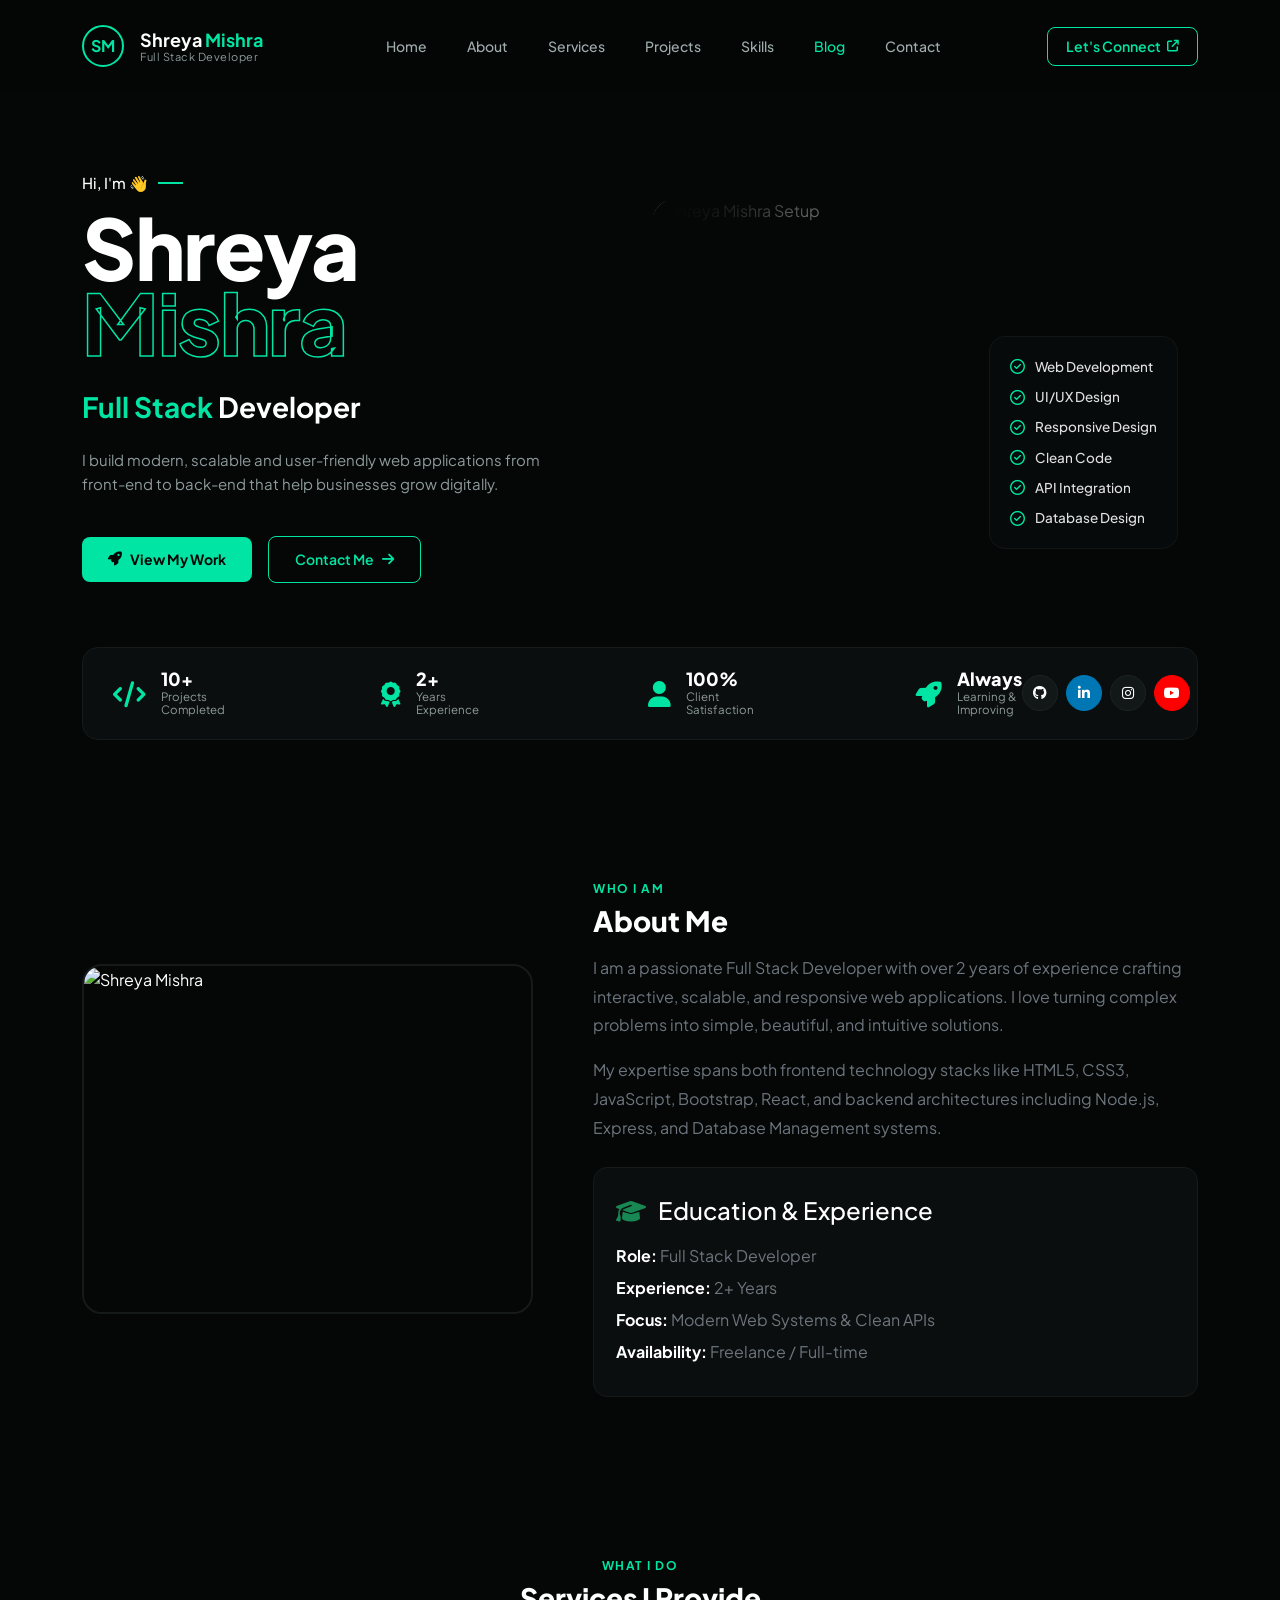
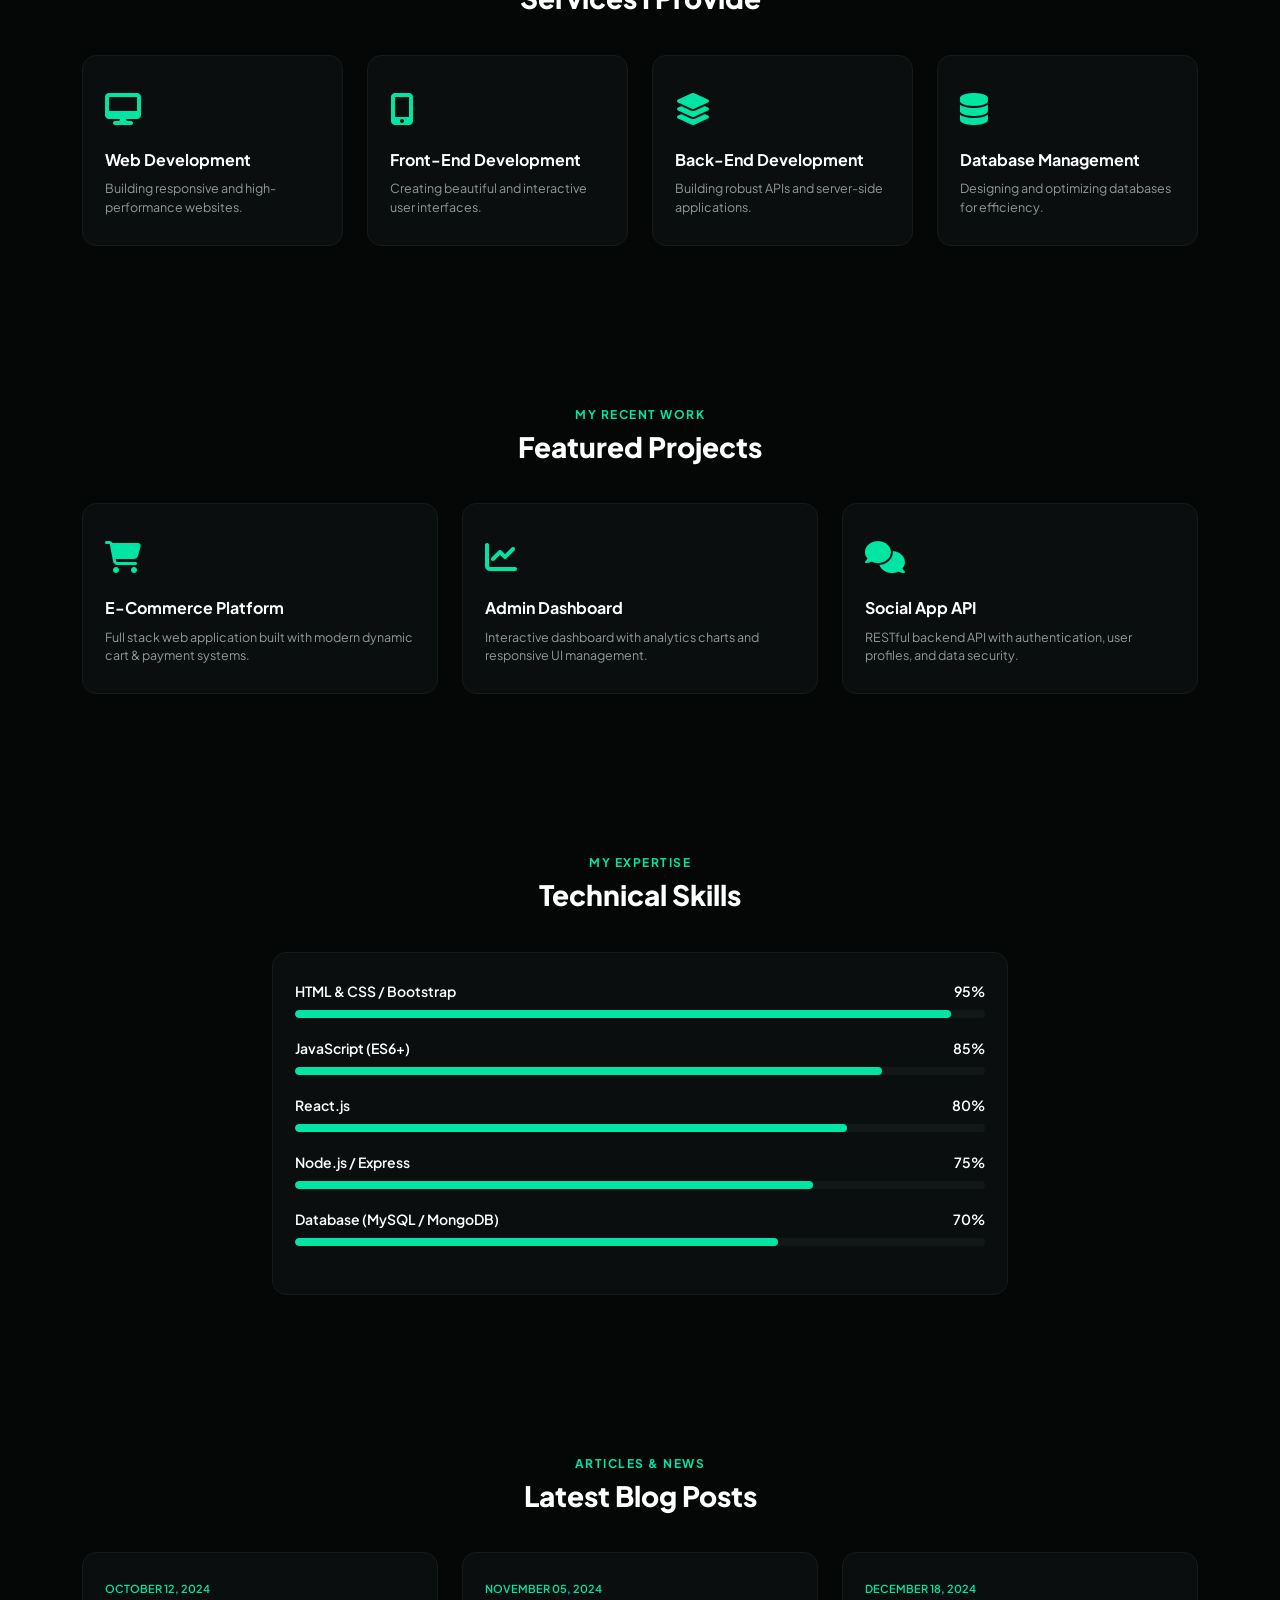
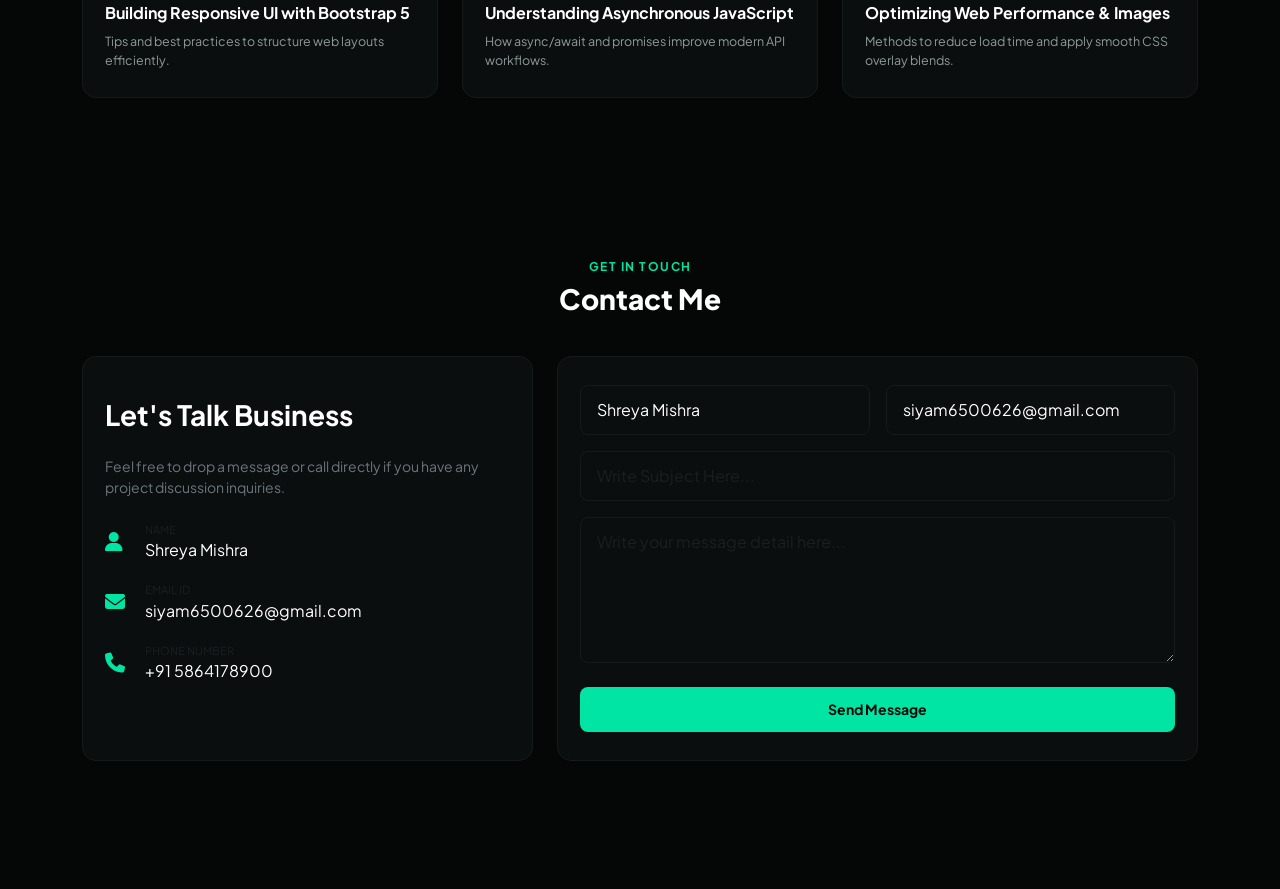
==== commit e6936d47: "updateindex.html" ====
--- a/index.html.html
+++ b/index.html.html
@@ -562,7 +562,7 @@
                 <div class="col-lg-6">
                     <div class="hero-img-wrapper">
                         <div class="hero-img-container">
-        <img src="c:\Users\Lenovo\Desktop\html\images\profile.jpg2 "alt="Shreya Mishra Setup">
+        <img src="c:\Users\Lenovo\Desktop\html\images\profile.jpg.jpeg "alt="Shreya Mishra Setup">
                         </div>
                         <div class="checklist-overlay d-none d-sm-flex">
                             <div class="checklist-item"><i class="fa-regular fa-circle-check"></i> Web Development</div>
